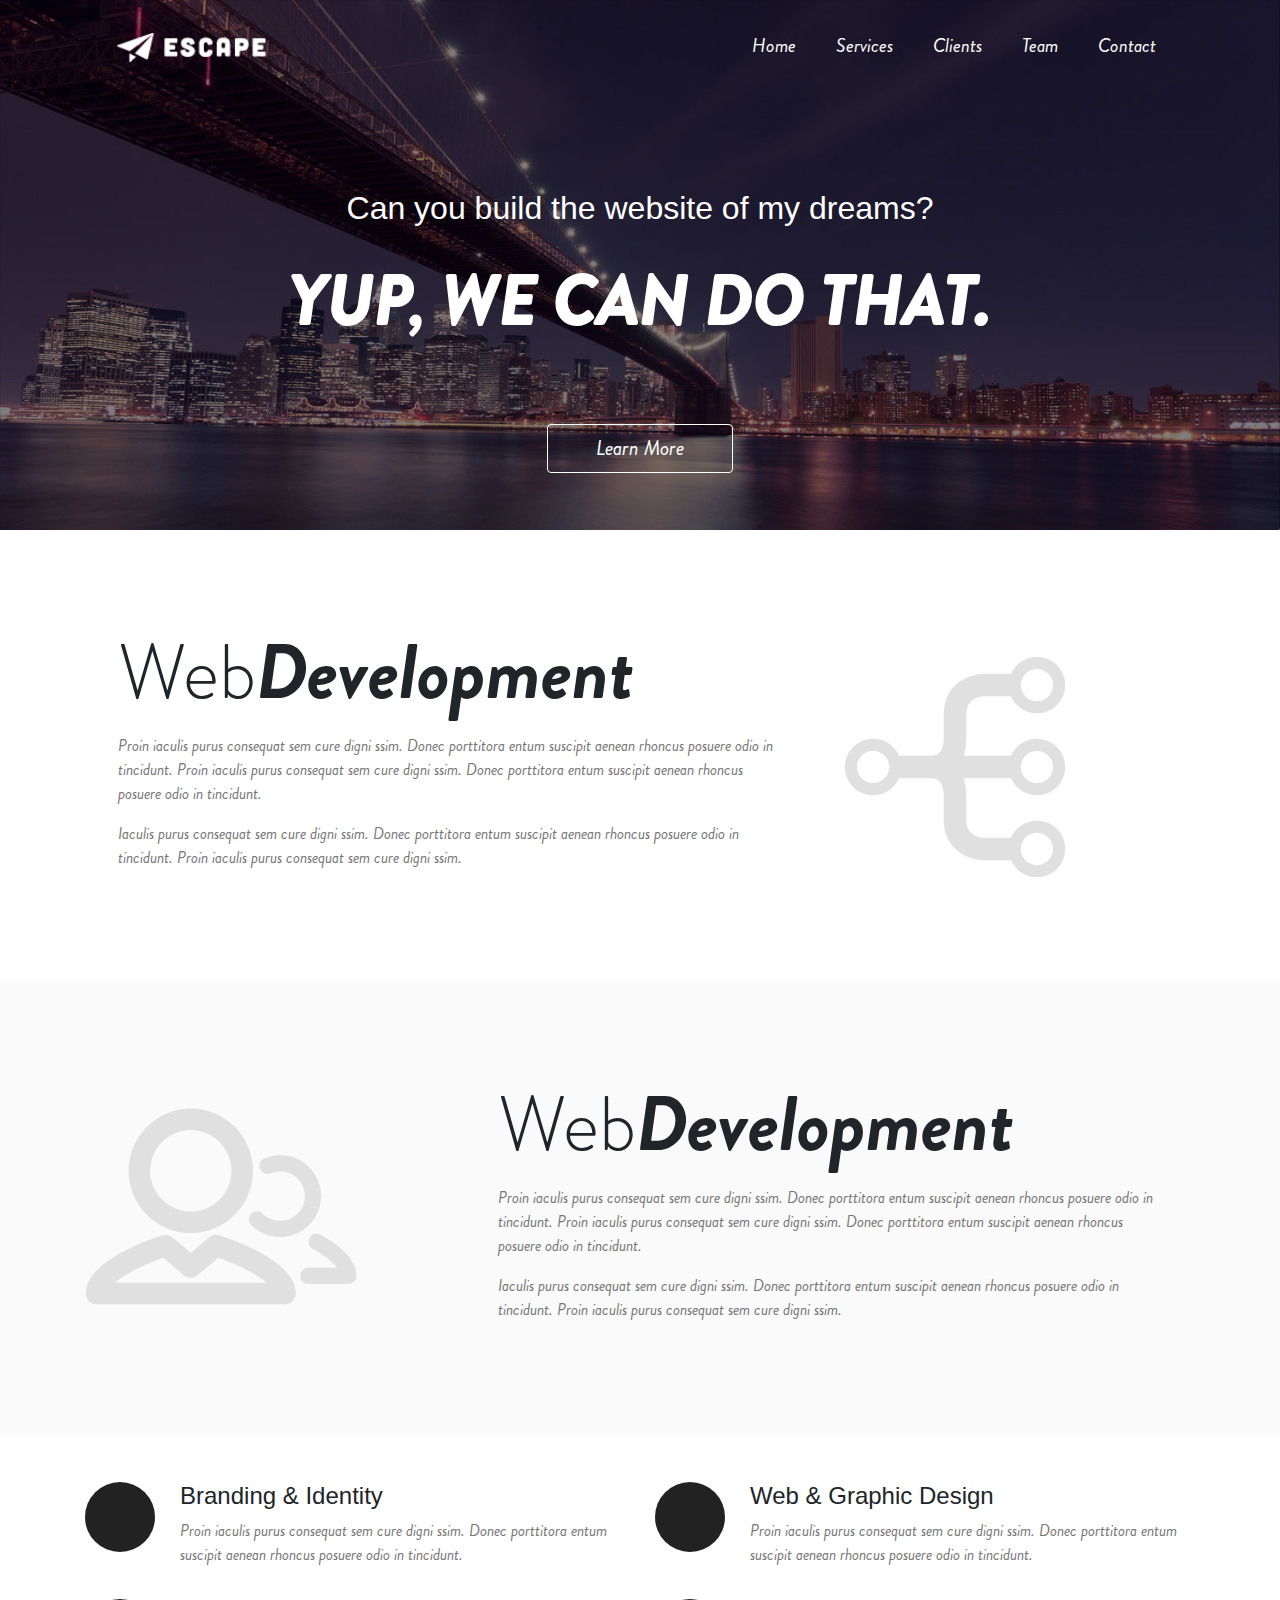
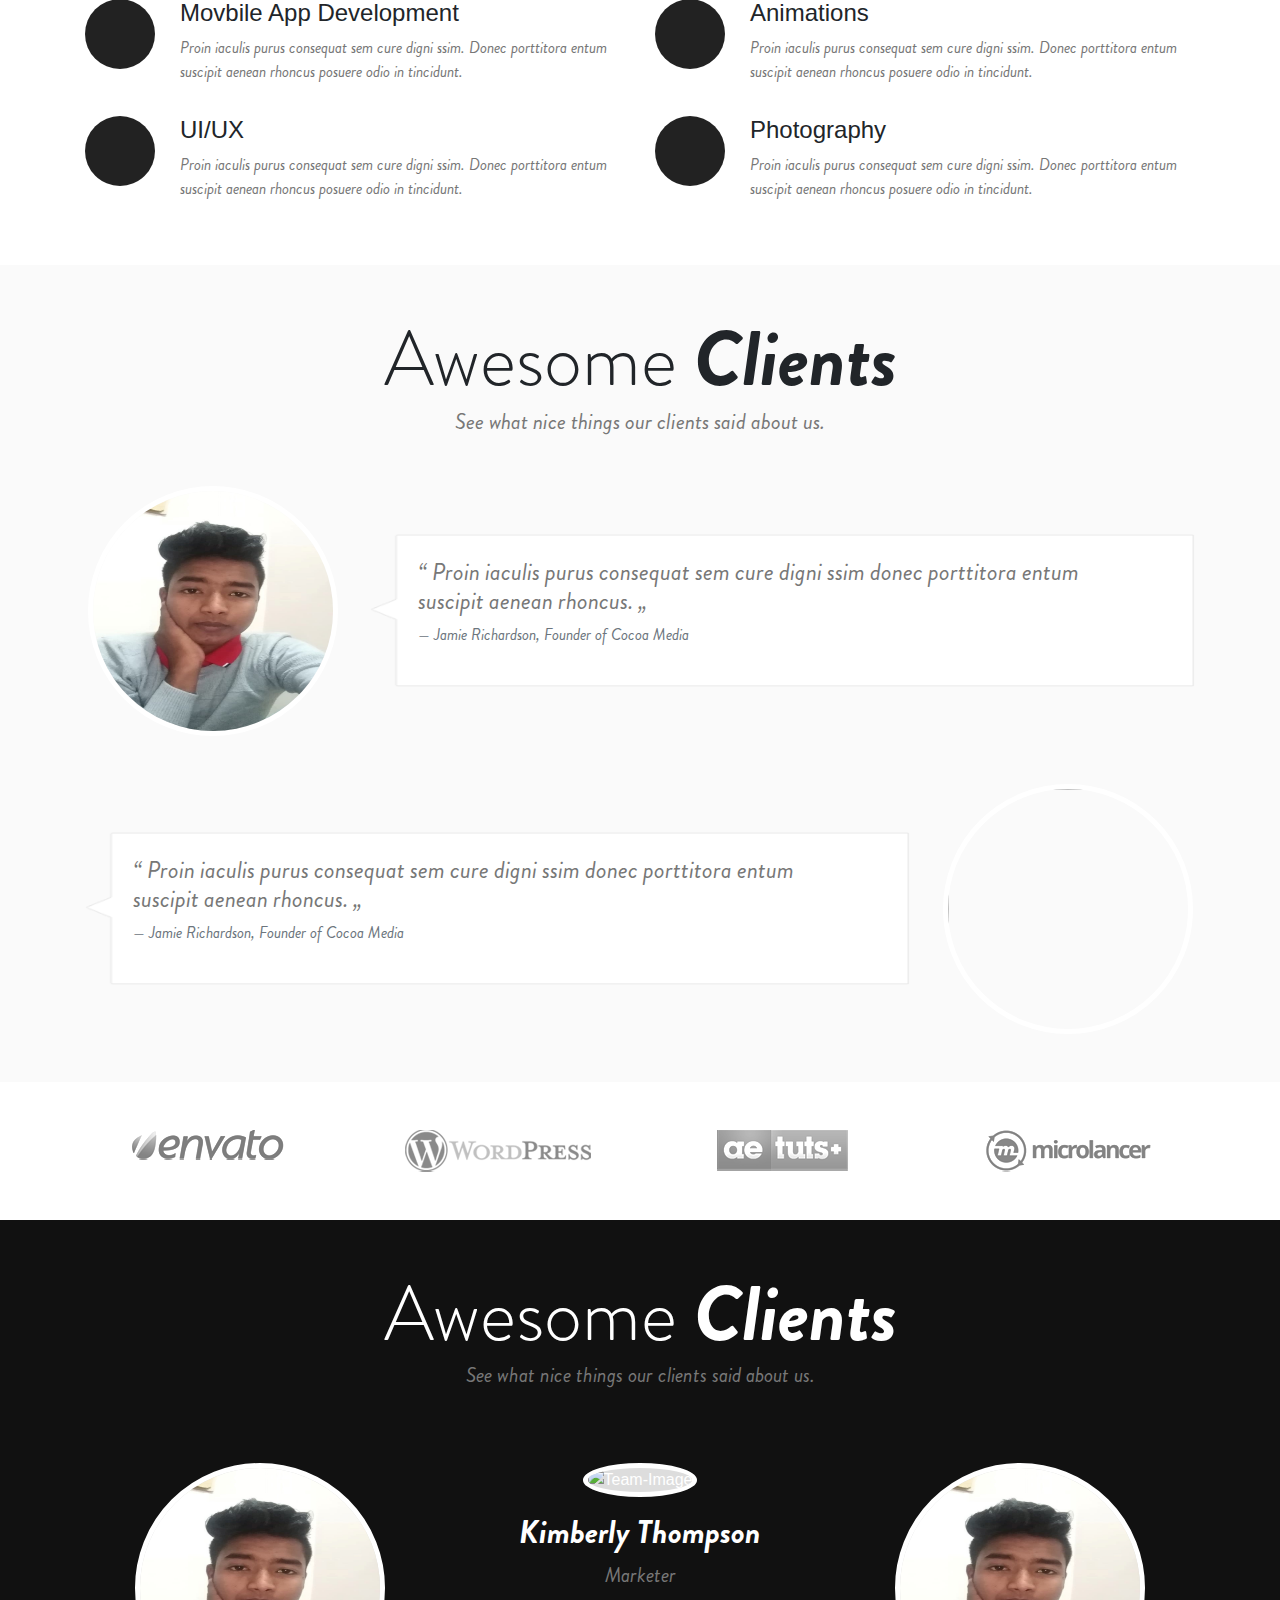
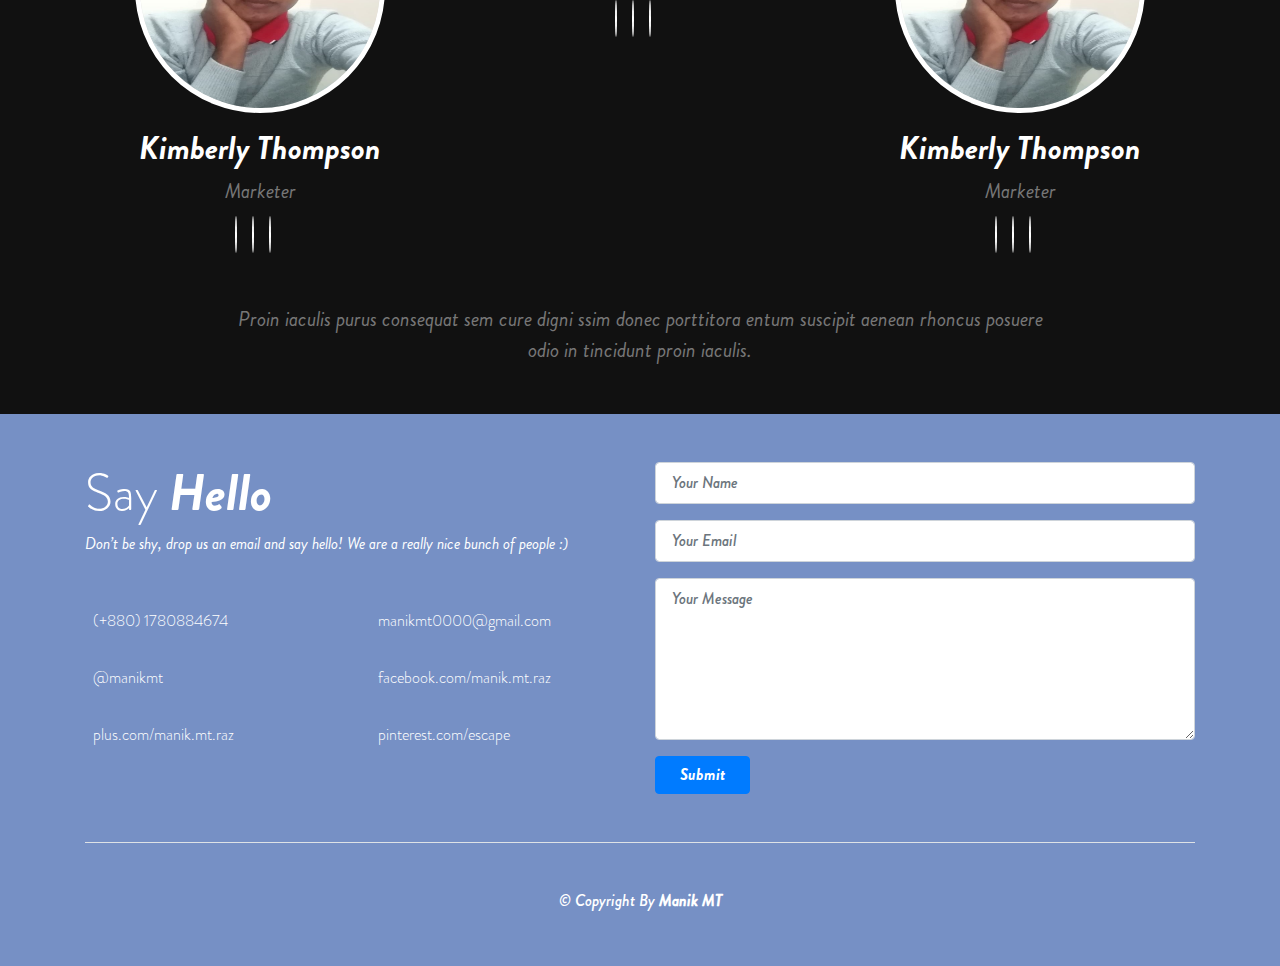
==== index.html @ 83df6c34 "Project_2" ====
<!DOCTYPE HTML>
<html lang="en-US">

<head>
    <meta charset="UTF-8">
    <meta name="viewport" content="width=device-width, initial-scale=1">
    <title>Project_2_Mnaik_MT</title>
    <link rel="stylesheet" href="https://maxcdn.bootstrapcdn.com/bootstrap/4.0.0/css/bootstrap.min.css" />
    <!--bootstrap-->
    <link rel="stylesheet" href="https://use.fontawesome.com/releases/v5.8.1/css/all.css" integrity="sha384-50oBUHEmvpQ+1lW4y57PTFmhCaXp0ML5d60M1M7uH2+nqUivzIebhndOJK28anvf" crossorigin="anonymous">
    <!--use.fontawesome.com-->
    <link rel="stylesheet" href="css/main.css" />
    <link rel="stylesheet" href="css/font.css" />
    <!--font.css-->
</head>

<body>

    <header class="header-bg-img">
        <div class="hd-bg-overlay">
            <div class="container">
                <nav class="navbar navbar-expand-md navbar-white text-white  py-4 py-md-4 py-sm-3">
                    <div class="container">
                        <a class="navbar-brand hd-nav-img" href="#">
                            <img src="img/logo.png" alt="">
                        </a>
                        <button class="navbar-toggler  text-white" type="button" data-toggle="collapse" data-target="#navbarResponsive" aria-controls="navbarResponsive" aria-expanded="false" aria-label="Toggle navigation">
                            <span class="" style="font-size: 30px;"><i class="far fa-caret-square-down"></i></span>
                        </button>
                        <div class="collapse dropdown navbar-collapse" id="navbarResponsive">
                            <ul class="navbar-nav ml-auto font-weight-normal">
                                <li class="nav-item">
                                    <a class="nav-link color-white" href="#">Home</a>
                                </li>
                                <li class="nav-item">
                                    <a class="nav-link color-white" href="#">Services</a>
                                </li>
                                <li class="nav-item ">
                                    <a class="nav-link color-white" href="#">Clients</a>
                                </li>
                                <li class="nav-item">
                                    <a class="nav-link color-white" href="#">Team</a>
                                </li>
                                <li class="nav-item">
                                    <a class="nav-link color-white" href="#">Contact</a>
                                </li>
                            </ul>
                        </div>
                        <!--collapse-->
                    </div>
                    <!--container-->
                </nav>
                <!--navbar-->
            </div>
            <!--container-->
            <div class="hd-post text-white text-center py-2 py-md-5 ">
                <h4 class="pt-2 pt-sm-3 pt-md-5 font-weight-light h2">Can you build the website of my dreams?</h4>
                <h1 class="text-uppercase font-weight-bold py-2 py-md-4" style="font-size: 5.5vw;">Yup&sbquo; we can do that.</h1>
                <a class="btn btn-outline-white border-white text-white hd-btn py-1 py-md-2 px-3 px-md-5 mt-2 mt-md-5" href="#" role="button">Learn More</a>
            </div>
            <!--hd-post-->
        </div>
        <!--hd-bg-overlay-->
    </header>
    <!--*header-bg-img*-->
    <div class="container">
        <div class="row py-2 py-md-5 text-center text-sm-left">
            <div class="col-xs-12 col-sm-7 col-md-8 col-lg- p-2 p-md-5">
                <h2 class="mb-3" style="font-size: 6vw;"><span class="">Web</span>Development</h2>
                <p class="mb-3 ">Proin iaculis purus consequat sem cure digni ssim. Donec porttitora entum suscipit aenean rhoncus posuere odio in tincidunt. Proin iaculis purus consequat sem cure digni ssim. Donec porttitora entum suscipit aenean rhoncus posuere odio in tincidunt.</p>
                <p class="">Iaculis purus consequat sem cure digni ssim. Donec porttitora entum suscipit aenean rhoncus posuere odio in tincidunt. Proin iaculis purus consequat sem cure digni ssim.</p>
            </div>
            <div class="col-xs-12 col-sm-5 col-md-4 col-lg- py-2 py-md-5 identity-img">
                <img src="img/img_1.png" class="img-fluid" alt="Web">
            </div>
        </div>
        <!--row-->
    </div>
    <!--container-->
    <section class="identity-bg-img">
        <div class="container ">
            <div class="row py-2 py-md-5 text-center text-sm-left">
                <div class="col-xs-12 col-sm-5 col-md-4 col-lg- py-2 py-md-5 identity-img">
                    <img src="img/img_2.png" class="img-fluid" alt="Web">
                </div>
                <div class="col-xs-12 col-sm-7 col-md-8 col-lg- p-2 p-md-5">
                    <h2 class="mb-3" style="font-size: 6vw;"><span class="">Web</span>Development</h2>
                    <p class="mb-3 ">Proin iaculis purus consequat sem cure digni ssim. Donec porttitora entum suscipit aenean rhoncus posuere odio in tincidunt. Proin iaculis purus consequat sem cure digni ssim. Donec porttitora entum suscipit aenean rhoncus posuere odio in tincidunt.</p>
                    <p class="">Iaculis purus consequat sem cure digni ssim. Donec porttitora entum suscipit aenean rhoncus posuere odio in tincidunt. Proin iaculis purus consequat sem cure digni ssim.</p>
                </div>
            </div>
            <!--row-->
        </div>
        <!--container-->
    </section>
    <!--identity-bg-img-->

    <div class="container py-2 py-sm-5">
        <div class="row mb-2 mb-md-3">
            <div class="col-xs-12 col-sm- col-md-6 col-lg- text-center text-sm-left">
                <div class="row">
                    <div class="col-xs-12 col-sm-2 col-md- col-lg- mb-2 mb-sm-0">
                        <i class="far fa-window-maximize works-icon"></i>
                    </div>
                    <div class="col-xs-12 col-sm-10 col-md- col-lg- ">
                        <h6 class="h4">Branding &amp; Identity</h6>
                        <p>Proin iaculis purus consequat sem cure digni ssim. Donec porttitora entum suscipit aenean rhoncus posuere odio in tincidunt. </p>
                    </div>
                </div>
            </div>
            <div class="col-xs-12 col-sm- col-md-6 col-lg- text-center text-sm-left">
                <div class="row">
                    <div class="col-xs-12 col-sm-2 col-md- col-lg- mb-2 mb-sm-0">
                        <i class="far fa-window-maximize works-icon"></i>
                    </div>
                    <div class="col-xs-12 col-sm-10 col-md- col-lg-">
                        <h6 class="h4">Web &amp; Graphic Design</h6>
                        <p>Proin iaculis purus consequat sem cure digni ssim. Donec porttitora entum suscipit aenean rhoncus posuere odio in tincidunt. </p>
                    </div>
                </div>
            </div>
        </div>
        <!--row-->

        <div class="row mb-2 mb-md-3">
            <div class="col-xs-12 col-sm- col-md-6 col-lg- text-center text-sm-left">
                <div class="row">
                    <div class="col-xs-12 col-sm-2 col-md- col-lg- mb-2 mb-sm-0">
                        <i class="fas fa-tablet-alt works-icon"></i>
                    </div>
                    <div class="col-xs-12 col-sm-10 col-md- col-lg- ">
                        <h6 class="h4">Movbile App Development</h6>
                        <p>Proin iaculis purus consequat sem cure digni ssim. Donec porttitora entum suscipit aenean rhoncus posuere odio in tincidunt. </p>
                    </div>
                </div>
            </div>
            <div class="col-xs-12 col-sm- col-md-6 col-lg- text-center text-sm-left">
                <div class="row">
                    <div class="col-xs-12 col-sm-2 col-md- col-lg- mb-2 mb-sm-0">
                        <i class="fas fa-video works-icon"></i>
                    </div>
                    <div class="col-xs-12 col-sm-10 col-md- col-lg-">
                        <h6 class="h4">Animations</h6>
                        <p>Proin iaculis purus consequat sem cure digni ssim. Donec porttitora entum suscipit aenean rhoncus posuere odio in tincidunt. </p>
                    </div>
                </div>
            </div>
        </div>
        <!--row-->

        <div class="row mb-2 mb-md-0">
            <div class="col-xs-12 col-sm- col-md-6 col-lg- text-center text-sm-left">
                <div class="row">
                    <div class="col-xs-12 col-sm-2 col-md- col-lg- mb-2 mb-sm-0">
                        <i class="fas fa-star works-icon"></i>
                    </div>
                    <div class="col-xs-12 col-sm-10 col-md- col-lg- ">
                        <h6 class="h4">UI/UX</h6>
                        <p>Proin iaculis purus consequat sem cure digni ssim. Donec porttitora entum suscipit aenean rhoncus posuere odio in tincidunt. </p>
                    </div>
                </div>
            </div>
            <div class="col-xs-12 col-sm- col-md-6 col-lg- text-center text-sm-left">
                <div class="row">
                    <div class="col-xs-12 col-sm-2 col-md- col-lg- mb-2 mb-sm-0">
                        <i class="fas fa-camera works-icon"></i>
                    </div>
                    <div class="col-xs-12 col-sm-10 col-md- col-lg-">
                        <h6 class="h4">Photography</h6>
                        <p>Proin iaculis purus consequat sem cure digni ssim. Donec porttitora entum suscipit aenean rhoncus posuere odio in tincidunt. </p>
                    </div>
                </div>
            </div>
        </div>
        <!--row-->
    </div>
    <!--container-->

    <section class="clients">
        <div class="container py-3 py-sm-5">
            <div class="asm-clients text-center mb-3 mb-md-5">
                <h2 class="m-0" style="font-size: 6vw;"><span class="">Awesome </span>Clients</h2>
                <p class="">See what nice things our clients said about us. </p>
            </div>
            <!--asm-clients-->

            <div class="row text-center text-sm-left mb-2 mb-sm-5 mt-3 mt-md-0">
                <div class="col-xs-12 col-sm- col-md-3 col-lg-">
                    <div class="clients-img text-center">
                        <img src="img/man_1.jpg" alt="">
                    </div>
                </div>
                <div class="col-xs-12 col-sm- col-md-9 col-lg-">
                    <div class="client-bg-img px-5 py-4 mt-3 mt-md-5">
                        <blockquote class="blockquote">
                            <p class="h4">&ldquo; Proin iaculis purus consequat sem cure digni ssim donec porttitora entum suscipit aenean rhoncus. &bdquo; </p>
                            <footer class="blockquote-footer">Jamie Richardson, Founder of Cocoa Media</footer>
                        </blockquote>
                    </div>
                </div>
            </div>
            <!--row-->

            <div class="row text-center text-sm-left mt-1 mt-sm-4">
                <div class="col-xs-12 col-sm- col-md-9 col-lg- mb-4 mb-md-5">
                    <div class="client-bg-img px-5 py-4 mt-3 mt-md-5">
                        <blockquote class="blockquote">
                            <p class="h4">&ldquo; Proin iaculis purus consequat sem cure digni ssim donec porttitora entum suscipit aenean rhoncus. &bdquo; </p>
                            <footer class="blockquote-footer">Jamie Richardson, Founder of Cocoa Media</footer>
                        </blockquote>
                    </div>
                </div>

                <div class="col-xs-12 col-sm- col-md-3 col-lg-">
                    <div class="clients-img text-center">
                        <img src="img/man-2.png" alt="">
                    </div>
                </div>
            </div>
            <!--row-->

        </div>
        <!--container-->
    </section>
    <!--clients-->

    <section class="container">
        <div class="row py-3 py-sm-5 text-center">
            <div class="col-xs-6 col-sm-3 col-md- col-lg- mb-4 mb-sm-0">
                <img class="img-fluid" src="img/logo_2.png" alt="Logo">
            </div>
            <div class="col-xs-6 col-sm-3 col-md- col-lg-  mb-4 mb-sm-0">
                <img class="img-fluid" src="img/logo_3.png" alt="Logo">
            </div>
            <div class="col-xs-6 col-sm-3 col-md- col-lg-  mb-4 mb-sm-0">
                <img class="img-fluid" src="img/logo_4.png" alt="Logo">
            </div>
            <div class="col-xs-6 col-sm-3 col-md- col-lg-  mb-4 mb-sm-0">
                <img class="img-fluid" src="img/logo_5.png" alt="Logo">
            </div>
        </div>
    </section>
    <!--container-->

    <section class="team py-3 py-sm-5">
        <div class="container">
            <div class="asm-clients text-center mb-3 mb-sm-5">
                <h2 class="m-0" style="font-size: 6vw;"><span class="">Awesome </span>Clients</h2>
                <p class="">See what nice things our clients said about us. </p>
            </div>
            <!--asm-clients-->

            <div class="row pt-4">
                <div class="col-xs-12 col-sm- col-md-4 col-lg- mb-5 mb-sm-5">
                    <div class="team-post text-center">
                        <img class="rounded-circle img-fluid mb-3 md-sm-5" src="img/man_1.jpg" alt="Team-Image">
                        <h2>Kimberly Thompson</h2>
                        <p>Marketer</p>
                        <div class="social-team">
                            <i class="fab fa-facebook-f"></i>
                            <i class="fab fa-twitter"></i>
                            <i class="fab fa-google-plus-g"></i>
                        </div>
                        <!--social-team-->
                    </div>
                    <!--team-post-->
                </div>
                <!--col-->
                <div class="col-xs-12 col-sm- col-md-4 col-lg- mb-5 mb-sm-5">
                    <div class="team-post text-center">
                        <img class="rounded-circle img-fluid mb-3 md-sm-5" src="img/man-2.png" alt="Team-Image">
                        <h2>Kimberly Thompson</h2>
                        <p>Marketer</p>
                        <div class="social-team">
                            <i class="fab fa-facebook-f"></i>
                            <i class="fab fa-twitter"></i>
                            <i class="fab fa-google-plus-g"></i>
                        </div>
                        <!--social-team-->
                    </div>
                    <!--team-post-->
                </div>
                <!--col-->
                <div class="col-xs-12 col-sm- col-md-4 col-lg- mb-5 mb-sm-5">
                    <div class="team-post text-center">
                        <img class="rounded-circle img-fluid mb-3 md-sm-5" src="img/man_1.jpg" alt="Team-Image">
                        <h2>Kimberly Thompson</h2>
                        <p>Marketer</p>
                        <div class="social-team">
                            <i class="fab fa-facebook-f"></i>
                            <i class="fab fa-twitter"></i>
                            <i class="fab fa-google-plus-g"></i>
                        </div>
                        <!--social-team-->
                    </div>
                    <!--team-post-->
                </div>
                <!--col-->
            </div>
            <!--row-->
            <p class="w-75 w-md-50 m-auto text-center">Proin iaculis purus consequat sem cure digni ssim donec porttitora entum suscipit aenean rhoncus posuere odio in tincidunt proin iaculis.</p>
        </div>
    </section>

    <section class="say_hello pt-3 pt-sm-5 text-white">
        <div class="container">
            <div class="row mb-4 mb-sm-5">
                <div class="col-xs-12 col-sm- col-md-12 col-lg-6 mb-5 mb-md-0 text-center text-sm-left">
                    <h2 class="mb-2" style="font-size: 4vw;"><span class="">Say </span>Hello</h2>
                    <p class="text-white mb-5">Don’t be shy, drop us an email and say hello! We are a really nice bunch of people :) </p>
                    <div class="say_post">
                        <div class="row mb-2 mb-sm-4">
                            <div class="col-xs-12 col-sm-6 col-md- col-lg- mb-4 mb-sm-1">
                                <i class="fas fa-mobile-alt mr-2 h4 d-block d-sm-inline text-center text-sm-left mb-2 mb-sm-1"></i>
                                <span class="d-block d-sm-inline text-center text-sm-left">(+880) 1780884674</span>
                            </div>
                            <!--col-->
                            <div class="col-xs-12 col-sm-6 col-md- col-lg- mb-4 mb-sm-1">
                                <i class="fas fa-envelope mr-2 h4 d-block d-sm-inline text-center text-sm-left mb-2 mb-sm-1"></i>
                                <span class="d-block d-sm-inline text-center text-sm-left mb-2 mb-sm-1">manikmt0000@gmail.com</span>
                            </div>
                            <!--col-->
                        </div>
                        <!--row-->
                        <div class="row mb-2 mb-sm-4">
                            <div class="col-xs-12 col-sm-6 col-md- col-lg- mb-4 mb-sm-1">
                                <i class="fab fa-twitter mr-2 h4 d-block d-sm-inline text-center text-sm-left mb-2 mb-sm-1"></i>
                                <span class="d-block d-sm-inline text-center text-sm-left mb-2 mb-sm-1">@manikmt</span>
                            </div>
                            <!--col-->
                            <div class="col-xs-12 col-sm-6 col-md- col-lg- mb-4 mb-sm-1">
                                <i class="fab fa-facebook-f mr-2 h4 d-block d-sm-inline text-center text-sm-left mb-2 mb-sm-1"></i>
                                <span class="d-block d-sm-inline text-center text-sm-left mb-2 mb-sm-1">facebook.com/manik.mt.raz</span>
                            </div>
                            <!--col-->
                        </div>
                        <!--row-->
                        <div class="row mb-2 mb-sm-4">
                            <div class="col-xs-12 col-sm-6 col-md- col-lg- mb-4 mb-sm-1">
                                <i class="fab fa-google-plus-g mr-2 h4 d-block d-sm-inline text-center text-sm-left mb-2 mb-sm-1 "></i>
                                <span class="d-block d-sm-inline text-center text-sm-left mb-2 mb-sm-1">plus.com/manik.mt.raz</span>
                            </div>
                            <!--col-->
                            <div class="col-xs-12 col-sm-6 col-md- col-lg-">
                                <i class="fab fa-pinterest-p mr-2 h4 d-block d-sm-inline text-center text-sm-left mb-2 mb-sm-1"></i>
                                <span class="d-block d-sm-inline text-center text-sm-left mb-2 mb-sm-1">pinterest.com/escape</span>
                            </div>
                            <!--col-->
                        </div>
                        <!--row-->
                    </div>
                    <!--say_post-->
                </div>
                <!--col-->
                <div class="col-xs-12 col-sm- col-md-12 col-lg-6">
                    <form action="" method="post" enctype="multipart/form-data">
                        <div class="form-group">
                            <label for="name_input" class="d-none">Name</label>
                            <input type="text" class="form-control px-2 px-sm-3 py-2 py-sm-2" id="name_input" placeholder="Your Name">
                        </div>
                        <div class="form-group">
                            <label for="email_input" class="d-none">Email address</label>
                            <input type="email" class="form-control px-2 px-sm-3 py-2 py-sm-2" id="email_input" aria-describedby="emailHelp" placeholder="Your Email">
                        </div>
                        <div class="form-group">
                            <label for="text_area" class="d-none">Message</label>
                            <textarea class="form-control px-2 px-sm-3 py-2 py-sm-2" id="text_area" rows="6" placeholder="Your Message"></textarea>
                        </div>
                        <button type="submit" class="btn btn-primary px-4">Submit</button>
                    </form>
                </div>
            </div>
            <!--row-->
            <footer class="footer-section border-top text-center py-5">
                <h6>&copy; Copyright By <strong>Manik MT</strong></h6>
            </footer>
        </div>
        <!--container-->
    </section>
    <!--say_hello-->




    <!-- JavaScript Files -->
    <script src="https://code.jquery.com/jquery-3.3.1.min.js"></script>
    <script src="https://cdnjs.cloudflare.com/ajax/libs/popper.js/1.12.9/umd/popper.min.js"></script>
    <script src="https://maxcdn.bootstrapcdn.com/bootstrap/4.0.0/js/bootstrap.min.js"></script>
</body>

</html>
---- css/main.css ----
h5,h6,input[type="text"],input[type="submit"],input[type="bottom"],input[type="email"],textarea{
    font-family: 'Brandon Grotesque Medium Italic';
}
h1,h2,button{
    font-family: 'Brandon Grotesque Bold Italic';
}
h3,h4,span{
    font-family: 'Brandon Grotesque Light';
}
p,a,blockquote{
    font-family: 'Brandon Grotesque Regular Italic';
    color: #777777;
    
}

.header-bg-img{
	position:relative;
	background-image:url("../img/bg_1.jpg");
	background-size:100% 100%;
	background-repeat:no-repeat;
	background-position:center;
	width:100%;
	height:530px;
}
.hd-bg-overlay{
	position:absolute;
	left:0;
	top:0;
	width:100%;
	height:100%;
	background-color:rgba(0,0,0,.5);
}
.color-white{
    color: #fff !important;
    -webkit-transition: all ease .5s !important;
    transition: all ease .5s !important;
    font-size: 1.2rem;
    margin-left: 1.5rem;
}
.color-white:hover{
    color: seagreen !important;
}
.hd-nav-img img{
    width:150px;
    height: 30px;
}
.hd-btn{
    font-size: 1.3rem;
    background-color: none;
    -webkit-transition: all ease .6s;
    transition: all ease .6s;
    
    
}
.hd-btn:hover{
    background-color: seagreen;
    border: 1px solid seagreen !important;
}

.identity-bg-img{
    background-color: #fafafa;
}
.identity-img{
        margin-top: 30px;

}

.works-icon {
    font-size: 2rem;
    width: 70px;
    height: 70px;
    border-radius: 50%;
    color: #fff;
    background: #222222;
    margin: auto;
    text-align: center;
    display: inline-block;
    padding-top: 18px;
}
.clients {
    background: #fafafa;
}
.asm-clients{}
.asm-clients h2{}
.asm-clients p {
    font-size: 22px;
}
.clients-img{}
.clients-img img{
    width: 250px;
    height: 250px;
    border-radius: 50%;
    border: 5px solid #fff;
}
.client-bg-img{
    background-image: url("../img/bg_2.png");
    background-size: 100% 100%;
    background-repeat: no-repeat;
    background-position: center;
}

.client-bg-img-2{
    background-image: url("../img/bg_3.png");
    background-size: 100% 100%;
    background-repeat: no-repeat;
    background-position: center;
}
.team{
    background-color:#111111;
    color: #fff;
}
.team p{
    font-size: 1.3rem;
}
.team-post{}
.team-post img{
    width: 250px;
    height: 250px;
     border: 5px solid #fff;
    background-color: #ddd;
}
.team-post h2{}
.team-post p {
    font-size: 1.3rem;
}
.social-team{}
.social-team i {
    width: 45px;
    height: 45px;
    border-radius: 50%;
    border: 1px solid #fff;
    font-size: 22px;
    padding-top: 10px;
    margin-right: 15px;
    transition: all ease .6s;
    cursor: pointer;
}
.social-team i:hover{
    background: #28a745;
    border: 1px solid #28a745;
}
.say_hello{
    background: #7690c5;
}
.{}
.{}
.{}
.{}
.{}
.{}
.{}
.{}
---- css/font.css ----
@font-face {
font-family: 'Brandon Grotesque Regular Italic';
font-style: normal;
font-weight: normal;
src: local('Brandon Grotesque Regular Italic'), url('brandon-grotesque-regular-italic-58a8a456c4724.woff') format('woff');
}


@font-face {
font-family: 'Brandon Grotesque Thin Italic';
font-style: normal;
font-weight: normal;
src: local('Brandon Grotesque Thin Italic'), url('brandon-grotesque-thin-italic-58a8a3a8861fe.woff') format('woff');
}


@font-face {
font-family: 'Brandon Grotesque Light';
font-style: normal;
font-weight: normal;
src: local('Brandon Grotesque Light'), url('brandon-grotesque-light-58a8a4b38001d.woff') format('woff');
}


@font-face {
font-family: 'Brandon Grotesque Light Italic';
font-style: normal;
font-weight: normal;
src: local('Brandon Grotesque Light Italic'), url('brandon-grotesque-light-italic-58a8a4ccb88be.woff') format('woff');
}


@font-face {
font-family: 'Brandon Grotesque Medium Italic';
font-style: normal;
font-weight: normal;
src: local('Brandon Grotesque Medium Italic'), url('brandon-grotesque-medium-italic-58a8a3c40866a.woff') format('woff');
}


@font-face {
font-family: 'Brandon Grotesque Bold Italic';
font-style: normal;
font-weight: normal;
src: local('Brandon Grotesque Bold Italic'), url('brandon-grotesque-bold-italic-58a8a48221563.woff') format('woff');
}


@font-face {
font-family: 'Brandon Grotesque Black';
font-style: normal;
font-weight: normal;
src: local('Brandon Grotesque Black'), url('brandon-grotesque-black-58a8a3e824392.woff') format('woff');
}
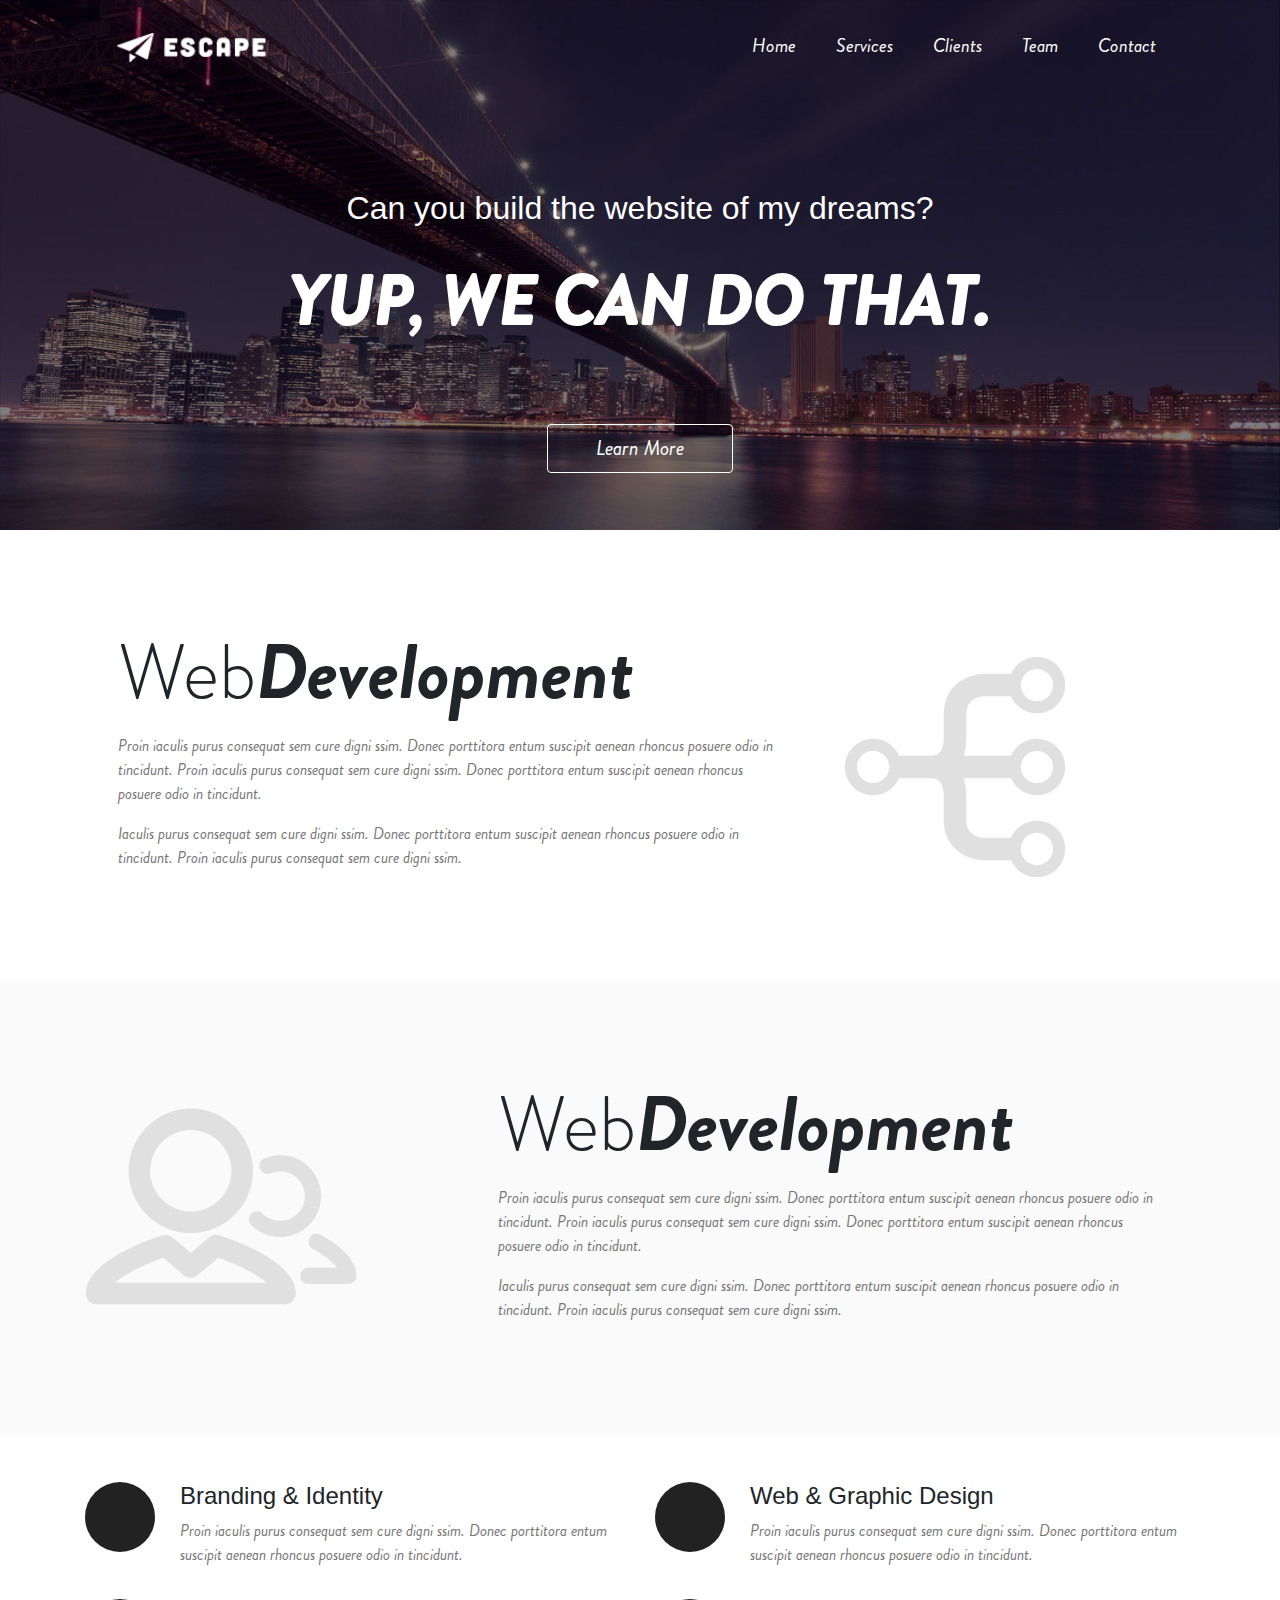
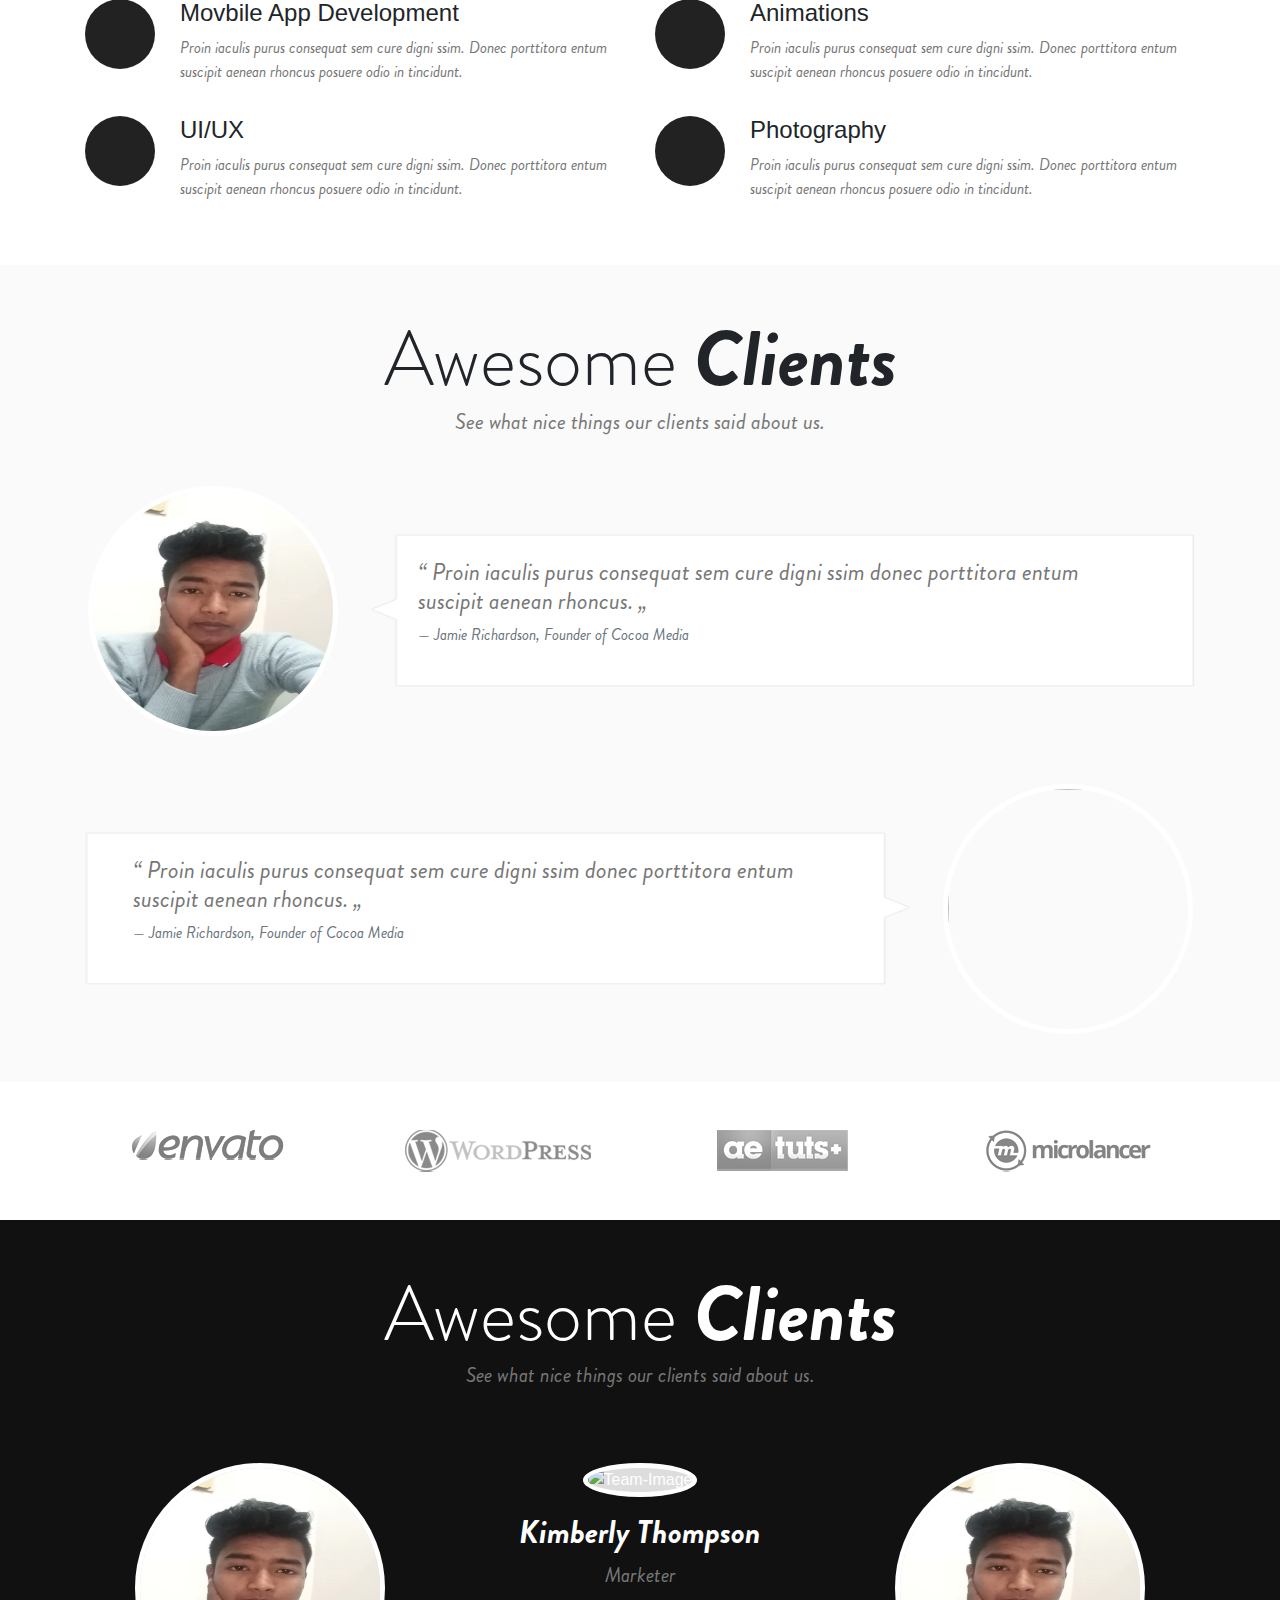
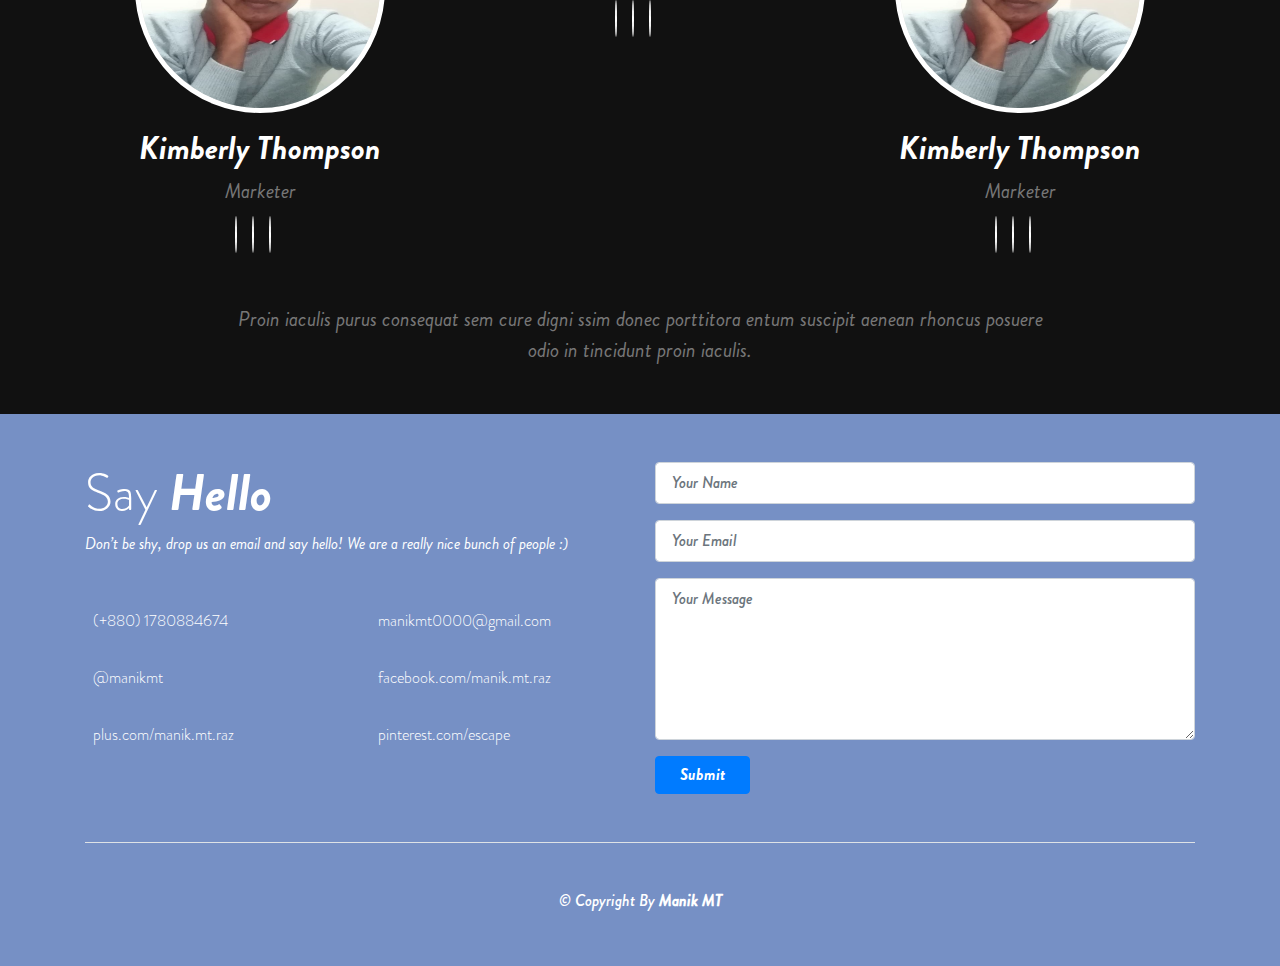
==== commit 5b531259: "Project_2" ====
--- a/index.html
+++ b/index.html
@@ -203,7 +203,7 @@
 
             <div class="row text-center text-sm-left mt-1 mt-sm-4">
                 <div class="col-xs-12 col-sm- col-md-9 col-lg- mb-4 mb-md-5">
-                    <div class="client-bg-img px-5 py-4 mt-3 mt-md-5">
+                    <div class="client-bg-img_2 px-5 py-4 mt-3 mt-md-5">
                         <blockquote class="blockquote">
                             <p class="h4">&ldquo; Proin iaculis purus consequat sem cure digni ssim donec porttitora entum suscipit aenean rhoncus. &bdquo; </p>
                             <footer class="blockquote-footer">Jamie Richardson, Founder of Cocoa Media</footer>
--- a/css/main.css
+++ b/css/main.css
@@ -101,8 +101,8 @@
     background-position: center;
 }
 
-.client-bg-img-2{
-    background-image: url("../img/bg_3.png");
+.client-bg-img_2{
+    background-image: url("../img/bg-3.png");
     background-size: 100% 100%;
     background-repeat: no-repeat;
     background-position: center;
